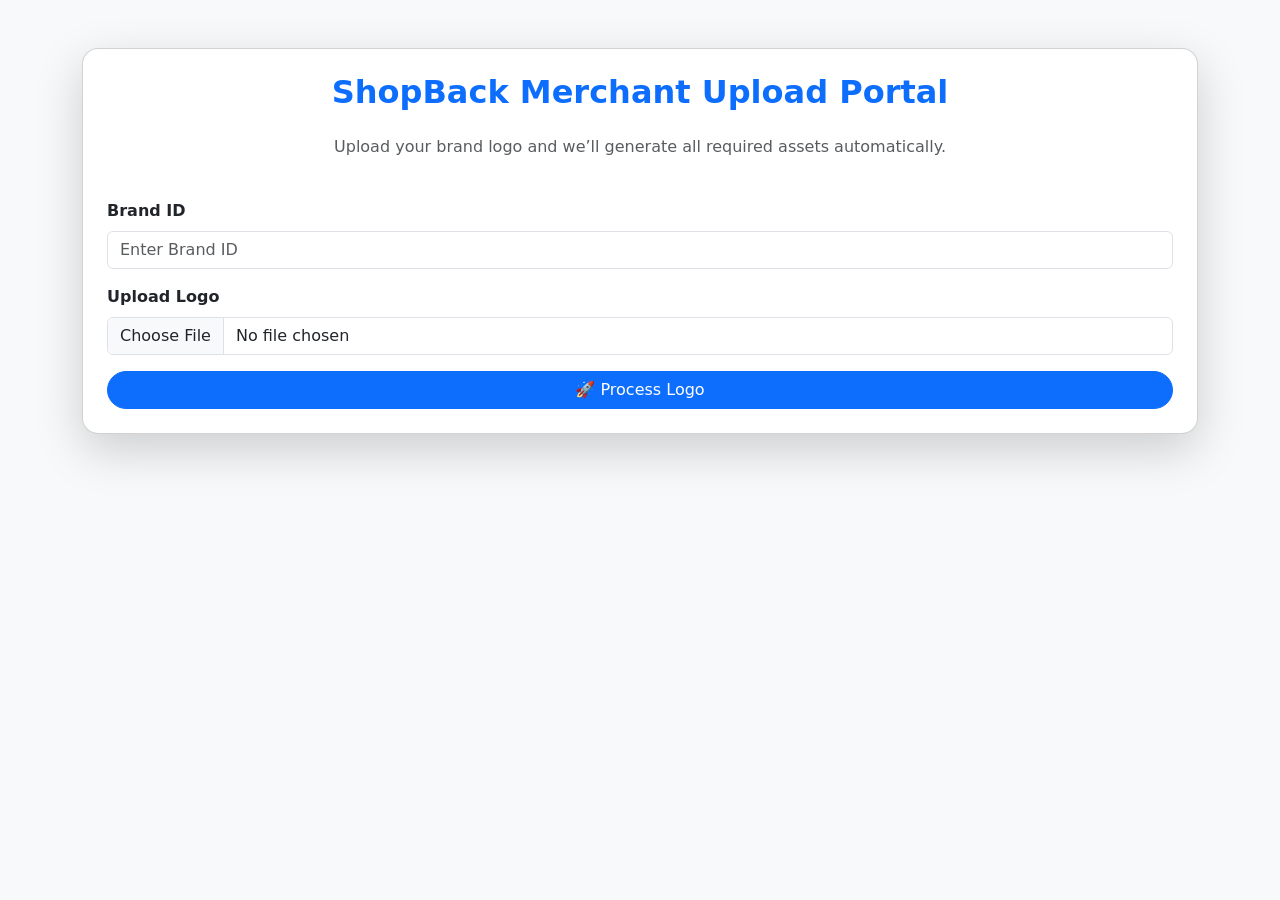
==== templates/index.html @ 75f65e97 "Fix image inversion, and whatever processes need to be done" ====
<!DOCTYPE html>
<html lang="en">
<head>
    <meta charset="UTF-8">
    <meta name="viewport" content="width=device-width, initial-scale=1.0">
    <title>ShopBack Merchant Upload Portal</title>
    <link href="https://cdn.jsdelivr.net/npm/bootstrap@5.3.0/dist/css/bootstrap.min.css" rel="stylesheet">
    <link rel="stylesheet" href="{{ url_for('static', filename='style.css') }}">
</head>
<body class="bg-light">
    <div class="container py-5">
        <div class="card shadow-lg p-4 rounded-4">
            <h2 class="mb-4 text-center text-primary fw-bold">ShopBack Merchant Upload Portal</h2>
            <p class="text-muted text-center">Upload your brand logo and we’ll generate all required assets automatically.</p>
            <form method="POST" action="/upload" enctype="multipart/form-data" class="mt-4">
                <div class="mb-3">
                    <label class="form-label fw-semibold">Brand ID</label>
                    <input type="text" name="brand_id" class="form-control" placeholder="Enter Brand ID" required>
                </div>
                <div class="mb-3">
                    <label class="form-label fw-semibold">Upload Logo</label>
                    <input type="file" name="file" class="form-control" accept="image/png, image/jpeg" required>
                </div>
                <button type="submit" class="btn btn-primary w-100 rounded-pill">🚀 Process Logo</button>
            </form>
        </div>
    </div>
</body>
</html>
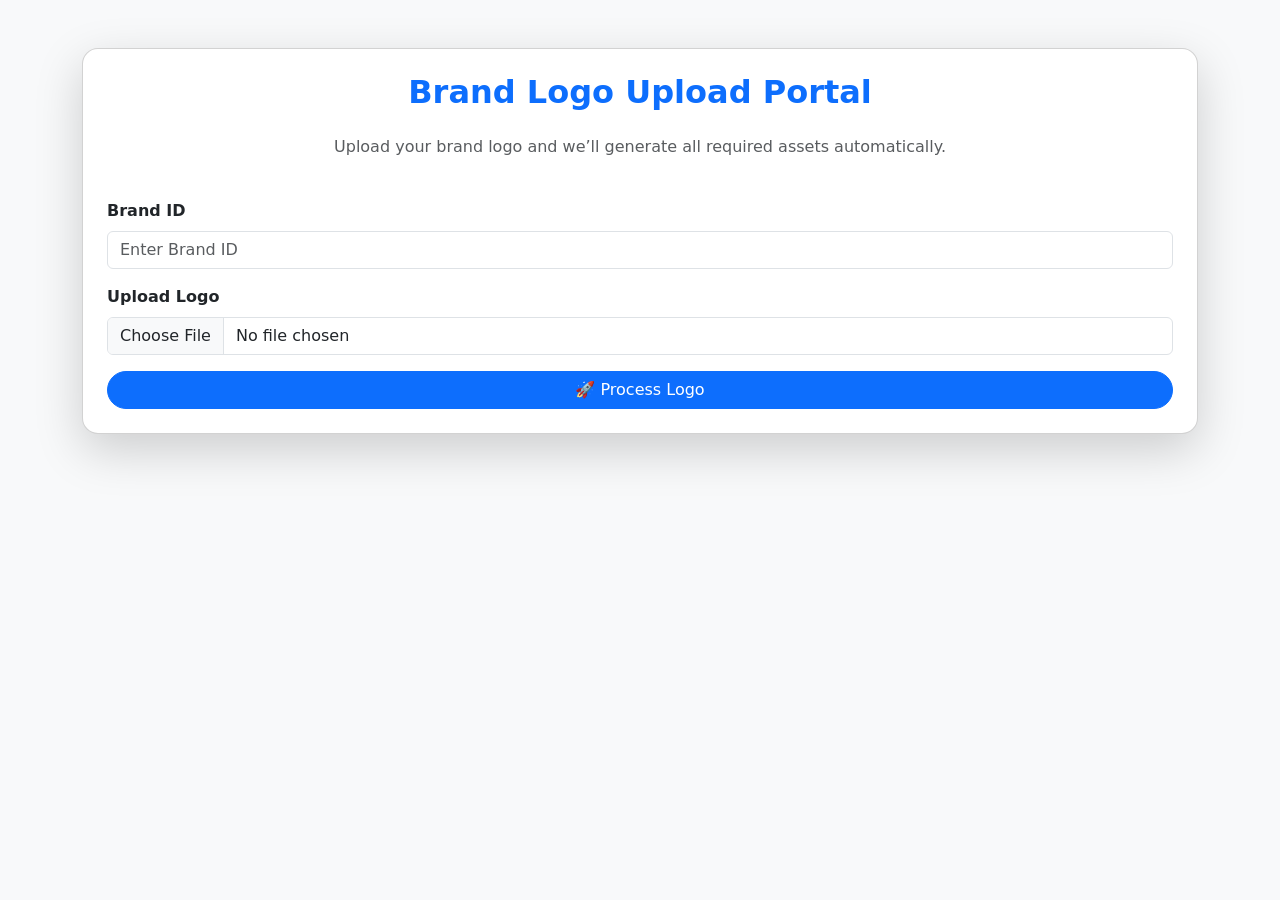
==== commit 18691455: "readme Updates" ====
--- a/templates/index.html
+++ b/templates/index.html
@@ -3,14 +3,14 @@
 <head>
     <meta charset="UTF-8">
     <meta name="viewport" content="width=device-width, initial-scale=1.0">
-    <title>ShopBack Merchant Upload Portal</title>
+    <title>Brand Logo Upload Portal</title>
     <link href="https://cdn.jsdelivr.net/npm/bootstrap@5.3.0/dist/css/bootstrap.min.css" rel="stylesheet">
     <link rel="stylesheet" href="{{ url_for('static', filename='style.css') }}">
 </head>
 <body class="bg-light">
     <div class="container py-5">
         <div class="card shadow-lg p-4 rounded-4">
-            <h2 class="mb-4 text-center text-primary fw-bold">ShopBack Merchant Upload Portal</h2>
+            <h2 class="mb-4 text-center text-primary fw-bold">Brand Logo Upload Portal</h2>
             <p class="text-muted text-center">Upload your brand logo and we’ll generate all required assets automatically.</p>
             <form method="POST" action="/upload" enctype="multipart/form-data" class="mt-4">
                 <div class="mb-3">
